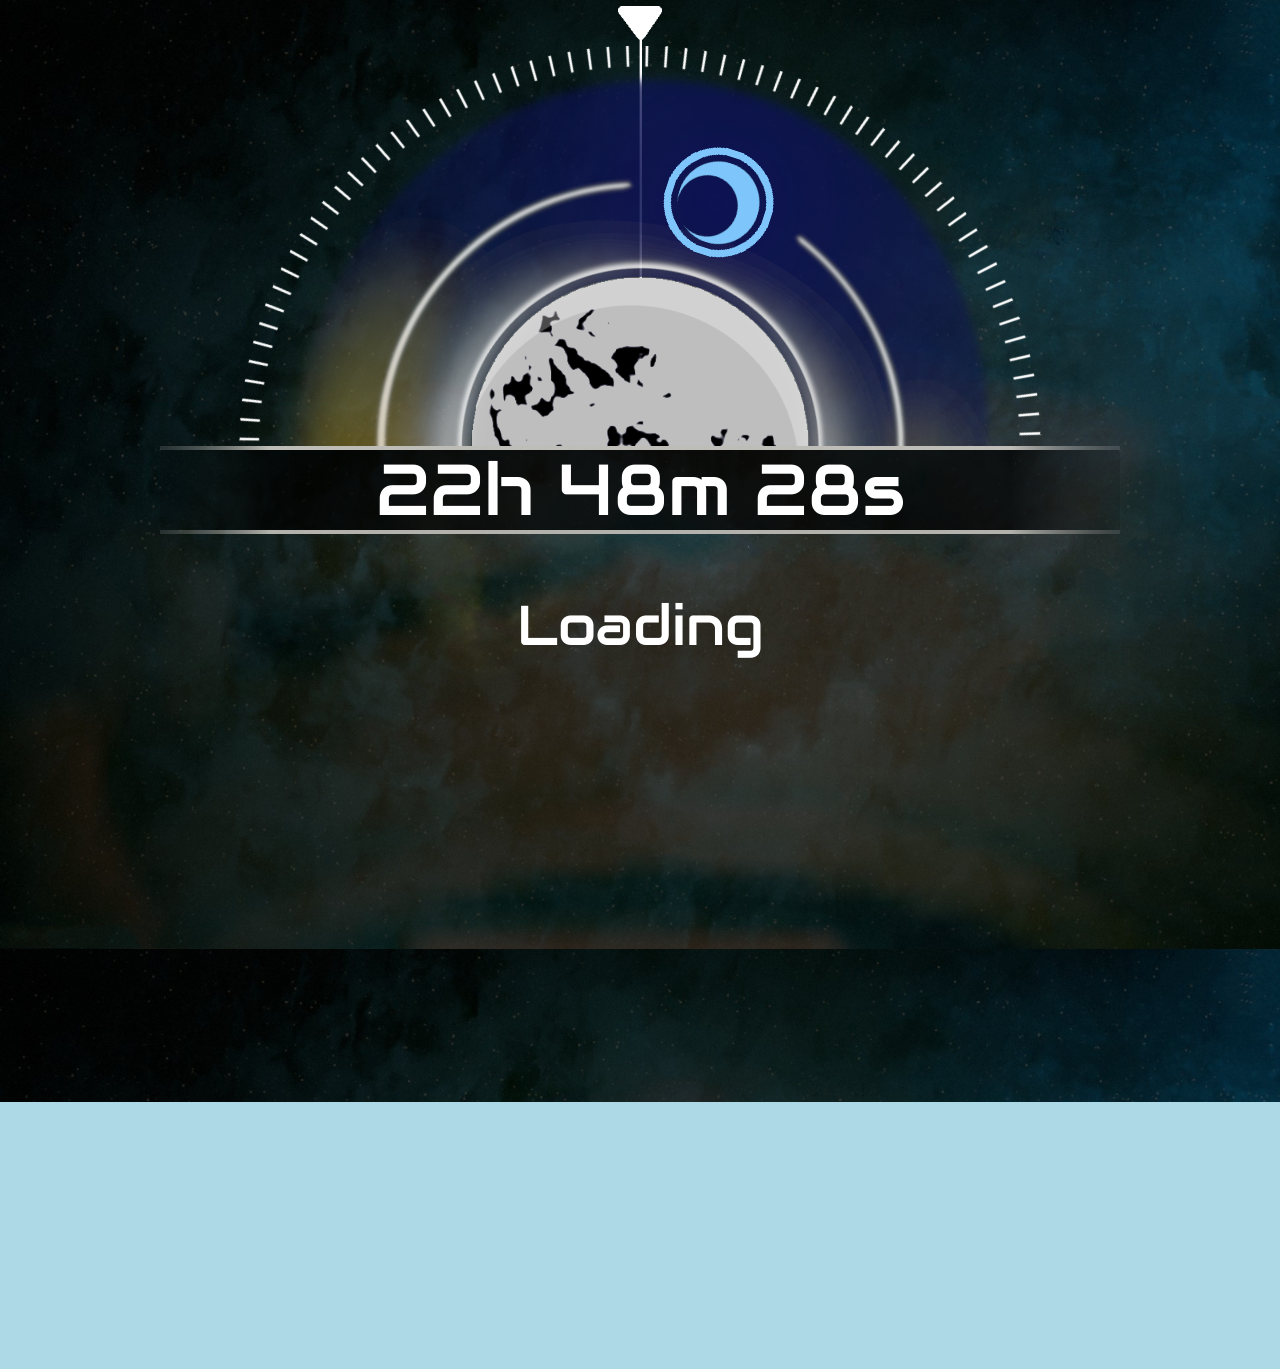
==== index.html @ f7707120 "Uploaded files again into the root" ====
<!DOCTYPE html>
<html lang="en">
<head>
    <meta charset="UTF-8">
    <title>Countdown</title>
    <link rel="stylesheet" href="style.css"/>
</head>
<body>
    <div id= "top_space"></div>
    <img src="images/arrow.png" id="arrow">

    <div class="timer_image_container">
        <img src="images/timer_image.png" id="timer_image" height="1000px">
        <img src="images/timer_planet_image.png" id="timer_planet_image", height="1000px">
    </div>

    <p id="time"></p>
    <p id="baro_text"></p>
    <p id="countdown"></p>

    <div class = "baro_animation">
        <img src="images/baros_ship_right.png" id="baros_ship">
        <img src="images/white_line.png" id="white_line">
        <img src="planets/void.png" id="void">
        <img src="planets/unknown.png" id="target_planet">
    </div>
    <div id="internet_warning_box">
        <p id="internet_warning">couldn't update data. Please check your internet connection</p>
    </div>
    <!-- <p id="og_time"></p> -->
    <script src="script.js"></script>
</body>
</html>
---- style.css ----
@font-face {
    font-family: "Audiowide-Regular";
    src: url('fonts/Audiowide/Audiowide-Regular.eot'); /* IE9 Compat Modes */
    src: url('fonts/Audiowide/Audiowide-Regular.eot?#iefix') format('embedded-opentype'), /* IE6-IE8 */
        url('fonts/Audiowide/Audiowide-Regular.woff2') format('woff2'), /* Super Modern Browsers */
        url('fonts/Audiowide/Audiowide-Regular.woff') format('woff'), /* Pretty Modern Browsers */
        url('fonts/Audiowide/Audiowide-Regular.ttf')  format('truetype'), /* Safari, Android, iOS */
        url('fonts/Audiowide/Audiowide-Regular.svg#svgFontName') format('svg'); /* Legacy iOS */
    font-weight: 400;
    font-style: normal;
}

@font-face {
    font-family: 'Flareserif821 BT';
    src: url('fonts/Flareserif_821/Flareserif821BT-Roman.eot');
    src: url('fonts/Flareserif_821/Flareserif821BT-Roman.eot?#iefix') format('embedded-opentype'), 
         url('fonts/Flareserif_821/Flareserif821BT-Roman.woff2') format('woff2'), 
         url('fonts/Flareserif_821/Flareserif821BT-Roman.woff') format('woff'), 
         url('fonts/Flareserif_821/flareserif_821_bt.ttf') format('truetype'), 
         url('fonts/Flareserif_821/Flareserif821BT-Roman.svg#Flareserif821BT-Roman') format('svg');
    font-weight: normal;
    font-style: normal;
    font-display: swap;
}


html {
    zoom: 0.8; 

}

body {
    overflow: hidden; /* Hide scrollbars */
  }

body {
    background-image: url("images/background.png");
    background-size:cover;
    background-color: lightblue;
    font-family: "Audiowide-Regular", sans-serif;
    color: white;
    
}

p{
    background-color: darkblue;
    align-items: center;
    text-align: center;
    justify-content: center;
    align-self: center;
    font-size: 50px;
    margin: 0px;
    margin-left: auto;
    margin-right: auto;
    height: 170px;
    width: 800px;
    top: 40%;
}

#time {
    display: block;
    width: 1200px;
    height: 110px;
    line-height: 110px;
    font-size: 90px;
    background-image: url("images/black_bar.png");
    background-position: center;
    background-color: unset;
   *font-family: "Flareserif821 BT", "Audiowide-Regular", sans-serif;
}

#timer_image {
    display: block;
    margin-left: auto;
    margin-right: -500px;
    z-index: 5;
}

#timer_planet_image {
    display: block;
    margin-left: -500px;
    margin-right: auto;
}

.timer_image_container {
    display: flex;
    max-height: 500px;
    overflow: hidden;
}


#arrow {
    position: relative;
    display: block;
    margin-left: auto;
    margin-right: auto;
    margin-bottom: -450px;
    z-index: -1;
}

#baro_text {
    background-color: unset;
    font-size: 70px;
    width: 1000px;
}

#countdown {
    background-color: unset;
    font-size: 70px;
    margin-top: -100px;
}

.baro_animation {
    padding-bottom: 500px;
    max-width: 2000px;
    display: block;
    margin-left: auto;
    margin-right: auto;
    margin-top: -130px;
    position: relative;
}

#void {
    float: left;
    width: 500px;
    height: auto;
    padding-left: 200px;
    z-index: 50;
    position: relative;
    margin-top: -30px;
}

#white_line {
    z-index: 100;
    width: 1000px;
    height: 20px;
    margin-bottom: -200px;
    margin-left: -100px;
    position: relative;
    z-index: -2;
}

#target_planet {
    float: right;
    width: 500px;
    height: auto;
    padding-right: 200px;
    z-index: 50;
    position: relative;
    margin-top: -30px;
}

#baros_ship {
    position: relative;
    height: 100px;
    margin-bottom: -240px;
    z-index: -1; /* -1 */
    margin-left: 450px;
    margin-top: 155px;


}

#top_space{
    height: 0px;
    margin: 0px;
}

#internet_warning_box{
    position: relative;
    margin-top: -450px;
    z-index: 100;
    opacity: 0;
}

#internet_warning {
    background-color: unset;
    color: red;
}
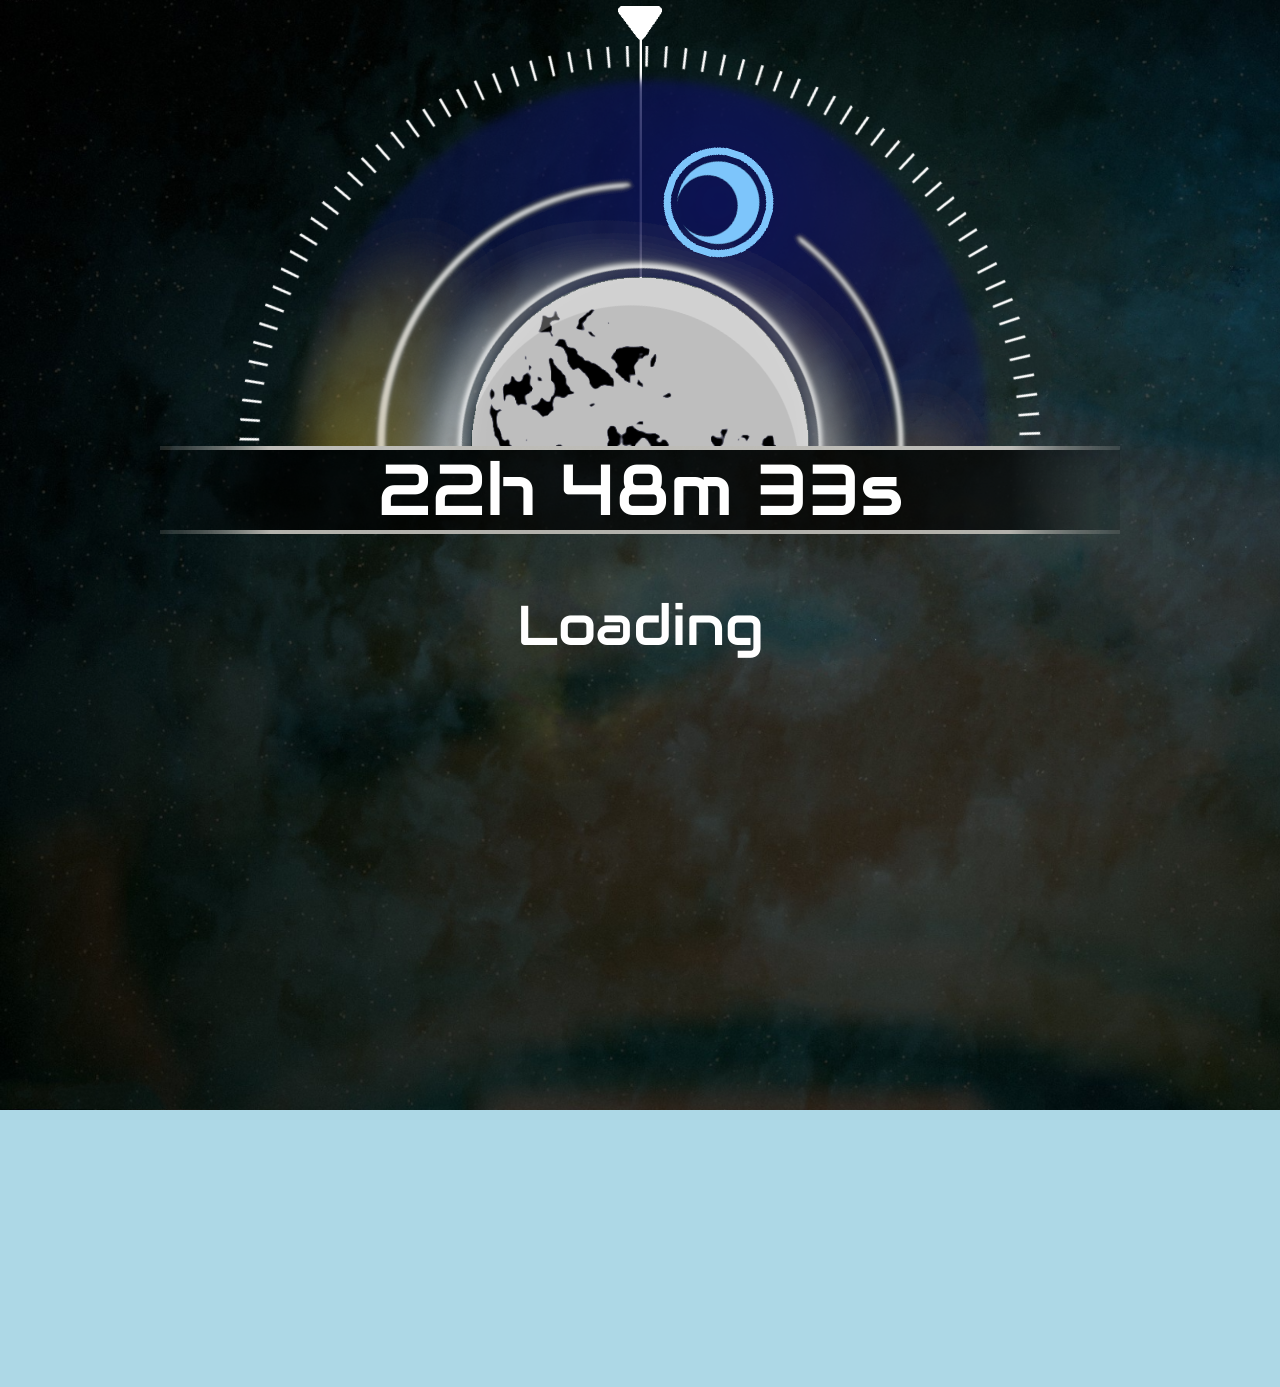
==== commit 4ed06e23: "fixed clock freezing when API not available. added offline countdown calulation. redesign of interne" ====
--- a/index.html
+++ b/index.html
@@ -16,7 +16,11 @@
 
     <p id="time"></p>
     <p id="baro_text"></p>
-    <p id="countdown"></p>
+    <div id="countdown_box">
+        <p id="countdown"></p>
+        <p id="internet_warning">Couldn't reach warframestat.us. Countdown may be wrong</p>
+    </div>
+    
 
     <div class = "baro_animation">
         <img src="images/baros_ship_right.png" id="baros_ship">
@@ -24,9 +28,6 @@
         <img src="planets/void.png" id="void">
         <img src="planets/unknown.png" id="target_planet">
     </div>
-    <div id="internet_warning_box">
-        <p id="internet_warning">couldn't update data. Please check your internet connection</p>
-    </div>
     <!-- <p id="og_time"></p> -->
     <script src="script.js"></script>
 </body>
--- a/style.css
+++ b/style.css
@@ -166,14 +166,11 @@
     margin: 0px;
 }
 
-#internet_warning_box{
-    position: relative;
-    margin-top: -450px;
-    z-index: 100;
-    opacity: 0;
-}
-
 #internet_warning {
     background-color: unset;
     color: red;
+    font-size: 20px;
+    white-space: nowrap;
+    margin-top: -90px;
+    opacity: 0;
 }
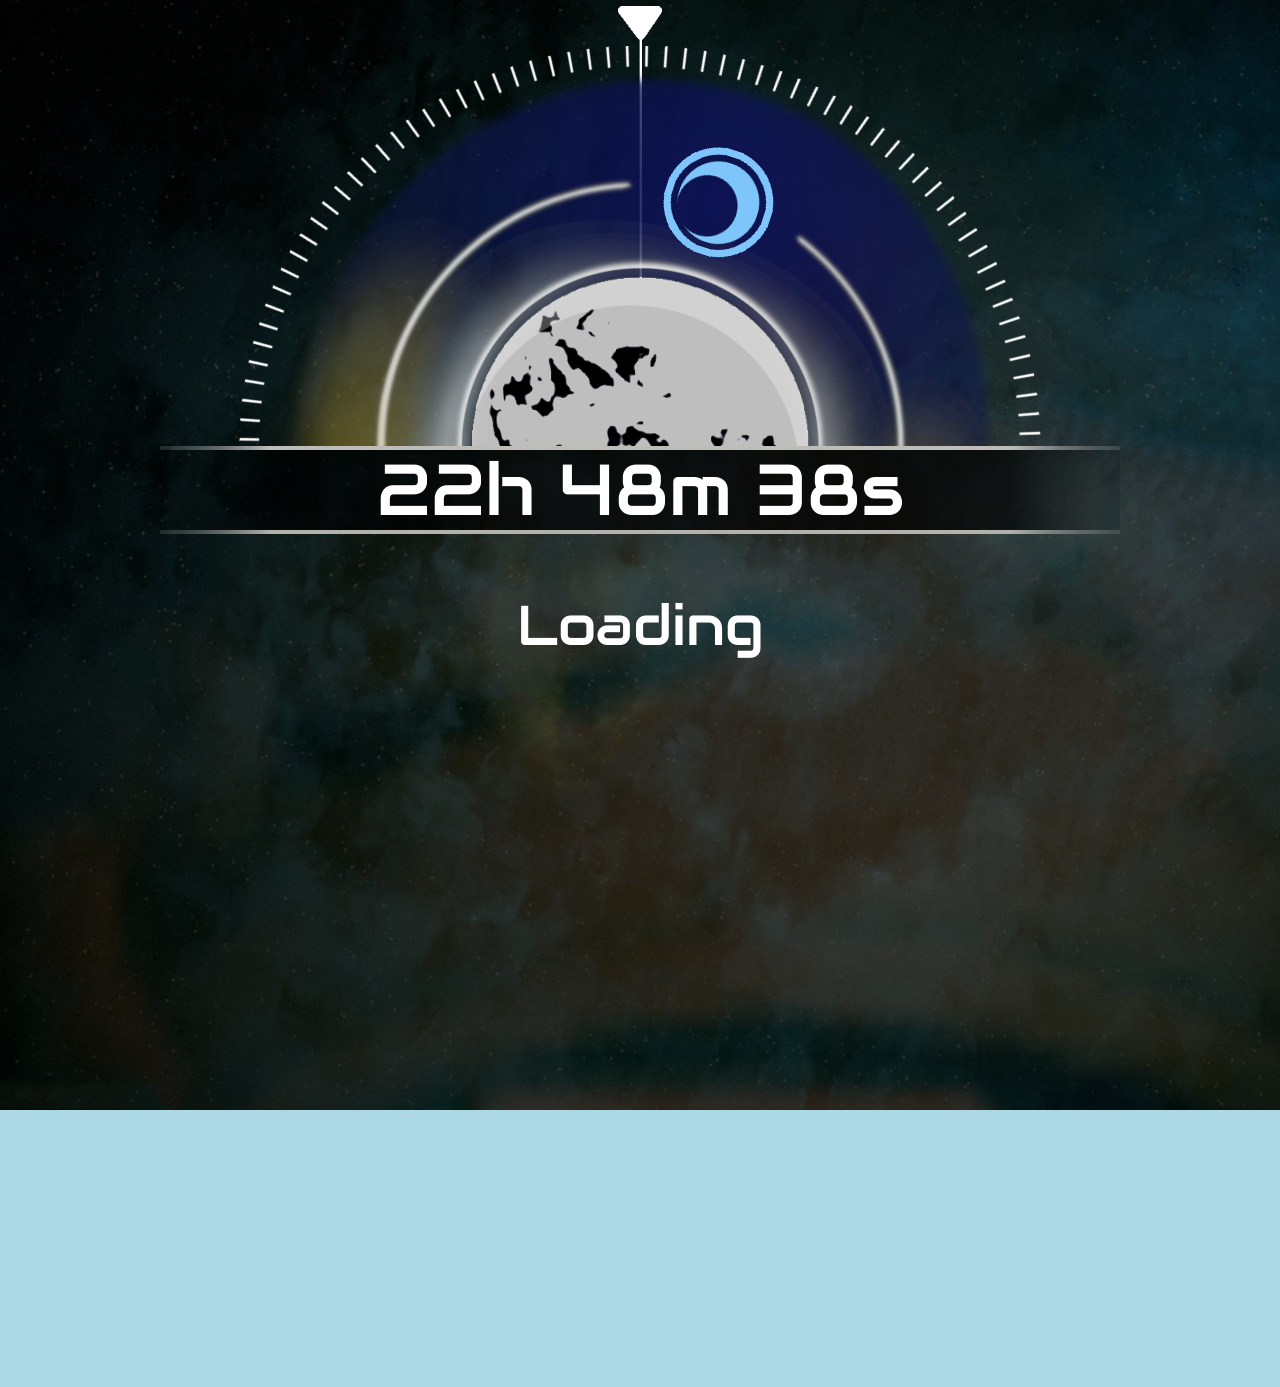
==== commit b40c99be: "fixed a bug in the offline calculation where the active planet would change at baros arrival and not" ====
--- a/index.html
+++ b/index.html
@@ -18,7 +18,9 @@
     <p id="baro_text"></p>
     <div id="countdown_box">
         <p id="countdown"></p>
-        <p id="internet_warning">Couldn't reach warframestat.us. Countdown may be wrong</p>
+        <div id="internet_warning_parent">
+            <p id="internet_warning">Couldn't reach warframestat.us. Countdown may be wrong</p>
+        </div>
     </div>
     
 
--- a/style.css
+++ b/style.css
@@ -166,6 +166,9 @@
     margin: 0px;
 }
 
+#internet_warning_parent {
+    opacity: 1;
+}
 #internet_warning {
     background-color: unset;
     color: red;
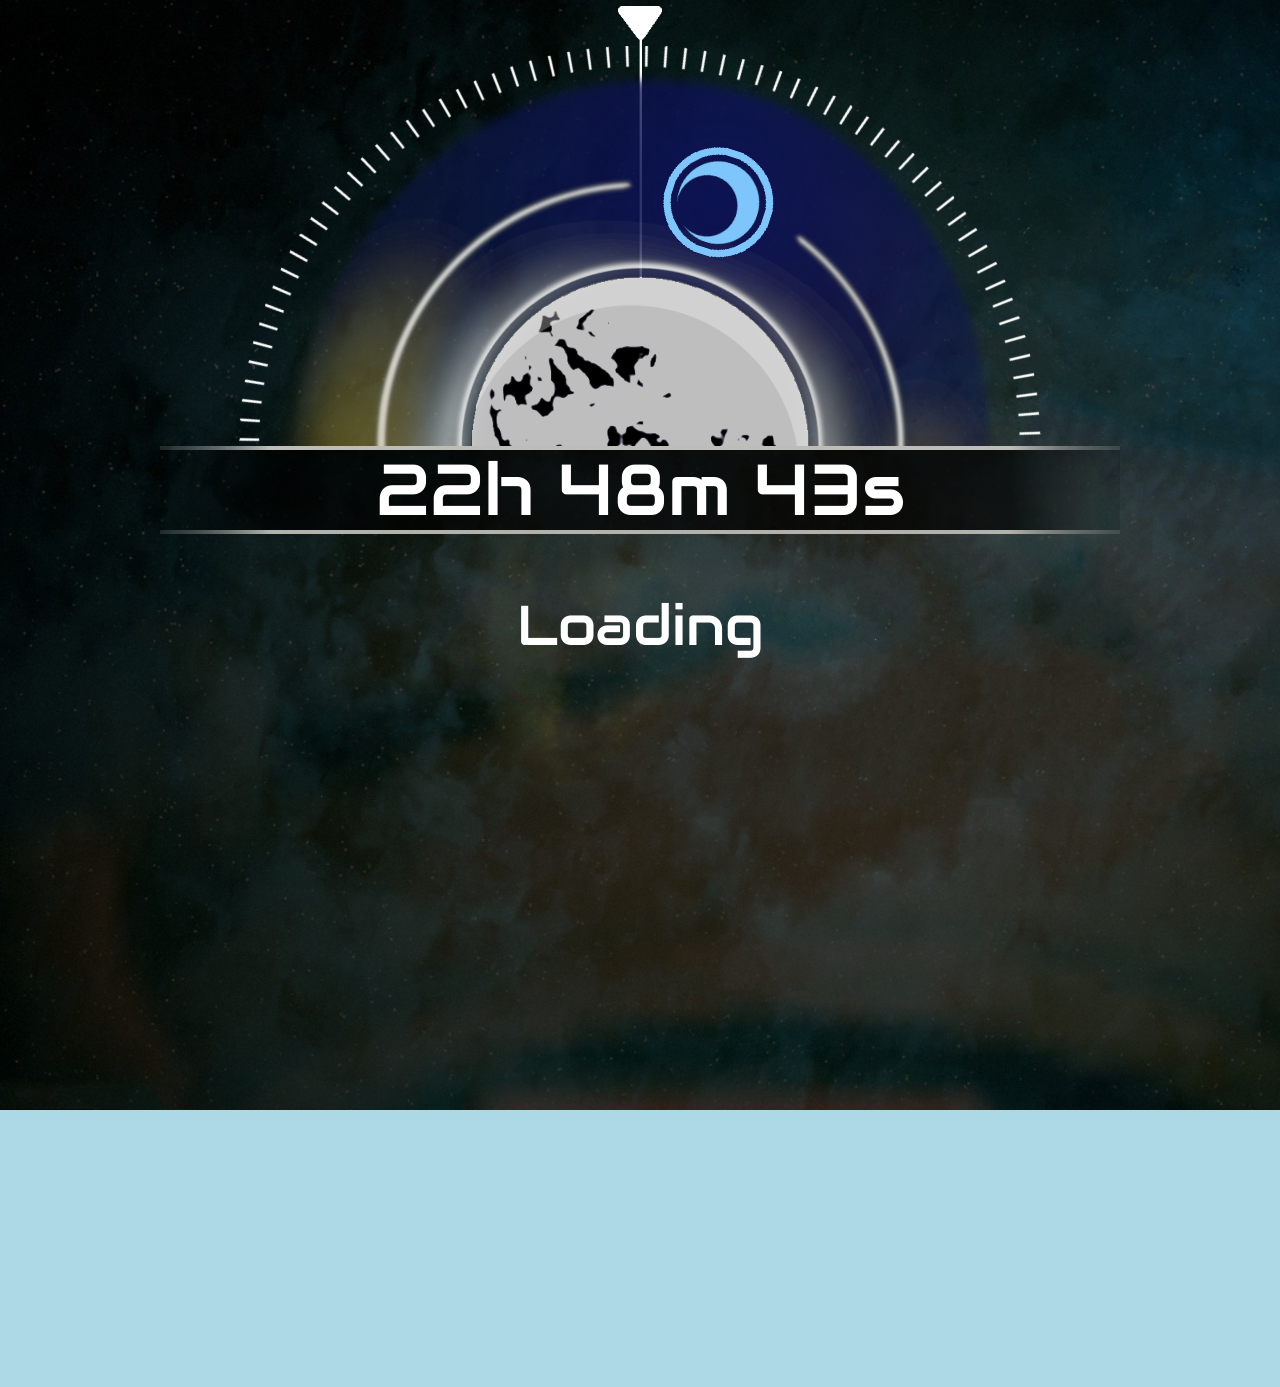
==== commit b41c1618: "improved connection warning wording" ====
--- a/index.html
+++ b/index.html
@@ -19,7 +19,7 @@
     <div id="countdown_box">
         <p id="countdown"></p>
         <div id="internet_warning_parent">
-            <p id="internet_warning">Couldn't reach warframestat.us. Countdown may be wrong</p>
+            <p id="internet_warning">warframestat.us unreachable — info may be incorrect.</p>
         </div>
     </div>
     
